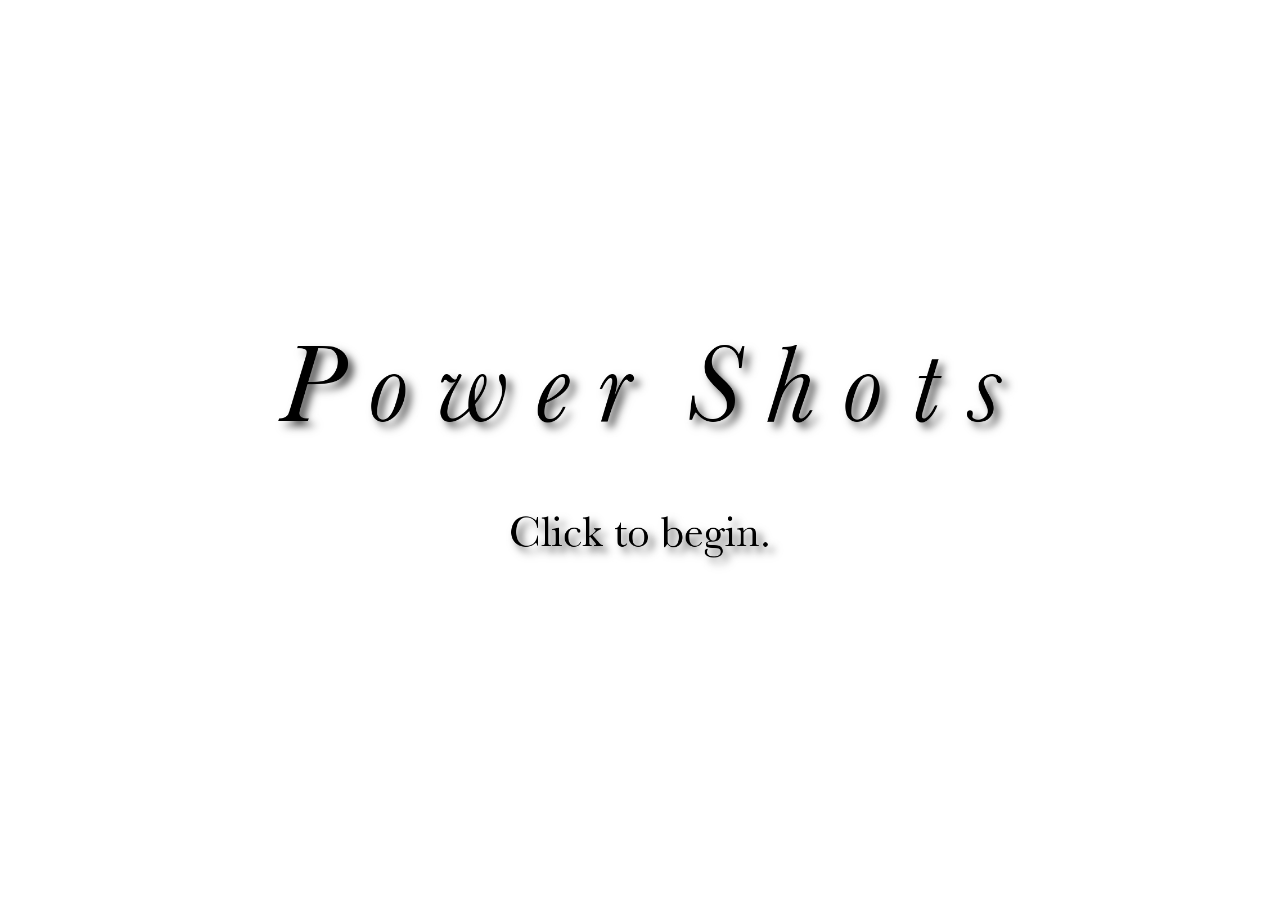
==== index.html @ 367d3592 "first commit" ====
<html>

<head>

  <link type="text/css" rel="stylesheet" href="stylesheet.css"/>
  <title>sean delanty</title>
  <link rel="icon" href="favicon.ico" type="image/x-icon" />

<script language="javascript">

var usedImages = {};
var usedImagesCount = 0;
var numImages = 22;
function displayImage(){

    var num = 1+Math.floor(Math.random() * (numImages));
    if (!usedImages[num]){
        document.canvas.src = 'images/'+num+'.jpg';
        usedImages[num] = true;
        usedImagesCount++;
        if (usedImagesCount == numImages) {
            usedImagesCount = 0;
            usedImages = {};
        }
    } else {
        displayImage();
    }
}

</script>

</head>

<body>

<center>
<img src="images/title.jpg" name="canvas" onclick="displayImage();"/ width=900px height=675px>
</center>

</body>

</html>
---- stylesheet.css ----
img {
  margin-top: 100px;
}
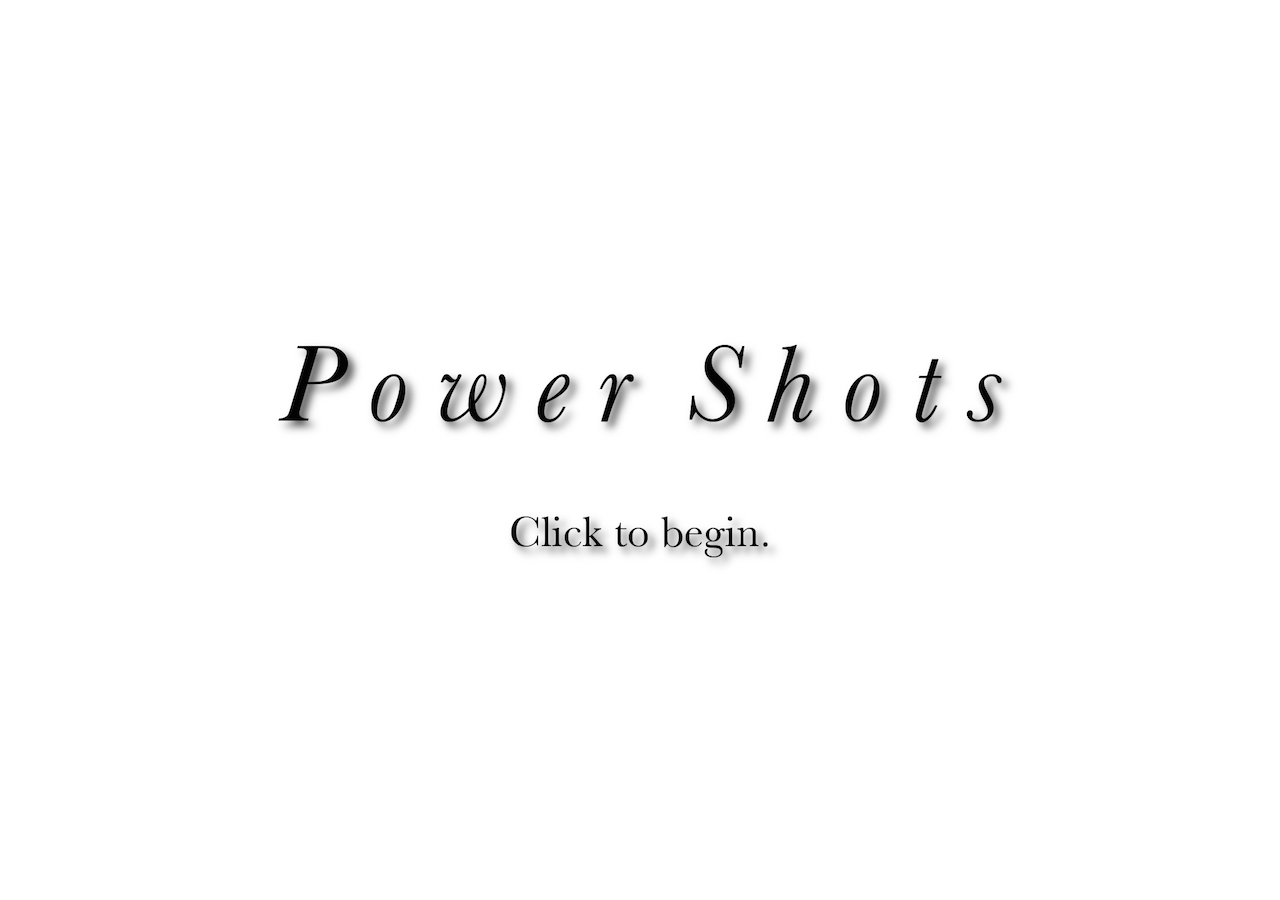
==== commit 40bcfe1b: "lots of changes" ====
--- a/index.html
+++ b/index.html
@@ -3,38 +3,17 @@
 <head>
 
   <link type="text/css" rel="stylesheet" href="stylesheet.css"/>
-  <title>sean delanty</title>
+  <title>Power Shots</title>
   <link rel="icon" href="favicon.ico" type="image/x-icon" />
-
-<script language="javascript">
-
-var usedImages = {};
-var usedImagesCount = 0;
-var numImages = 22;
-function displayImage(){
-
-    var num = 1+Math.floor(Math.random() * (numImages));
-    if (!usedImages[num]){
-        document.canvas.src = 'images/'+num+'.jpg';
-        usedImages[num] = true;
-        usedImagesCount++;
-        if (usedImagesCount == numImages) {
-            usedImagesCount = 0;
-            usedImages = {};
-        }
-    } else {
-        displayImage();
-    }
-}
-
-</script>
 
 </head>
 
 <body>
 
 <center>
-<img src="images/title.jpg" name="canvas" onclick="displayImage();"/ width=900px height=675px>
+
+<a href="photos.html"><img class="title" src="images/title.jpg" name="canvas" /></a>
+
 </center>
 
 </body>
--- a/stylesheet.css
+++ b/stylesheet.css
@@ -1,3 +1,8 @@
-img {
+img.title {
   margin-top: 100px;
 }
+
+img.photos {
+  margin-top: 100px;
+  box-shadow: 10px 10px 5px #444444;
+}
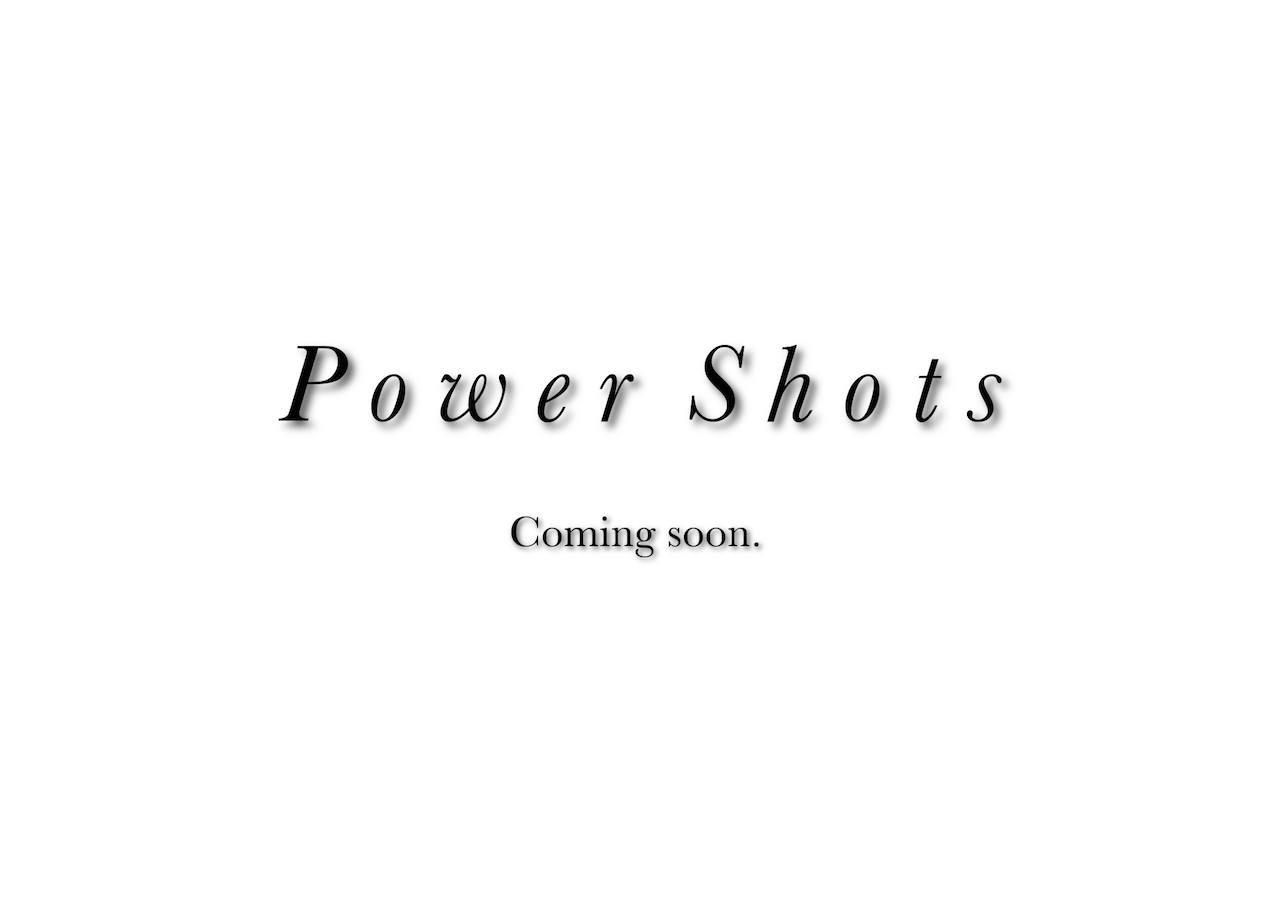
==== commit eb95c078: "Coming soon." ====
--- a/index.html
+++ b/index.html
@@ -11,8 +11,7 @@
 <body>
 
 <center>
-
-<a href="photos.html"><img class="title" src="images/title.jpg" name="canvas" /></a>
+<!--<a href="photos.html">--><img class="title" src="images/title.jpg" name="canvas" /><!--</a>-->
 
 </center>
 
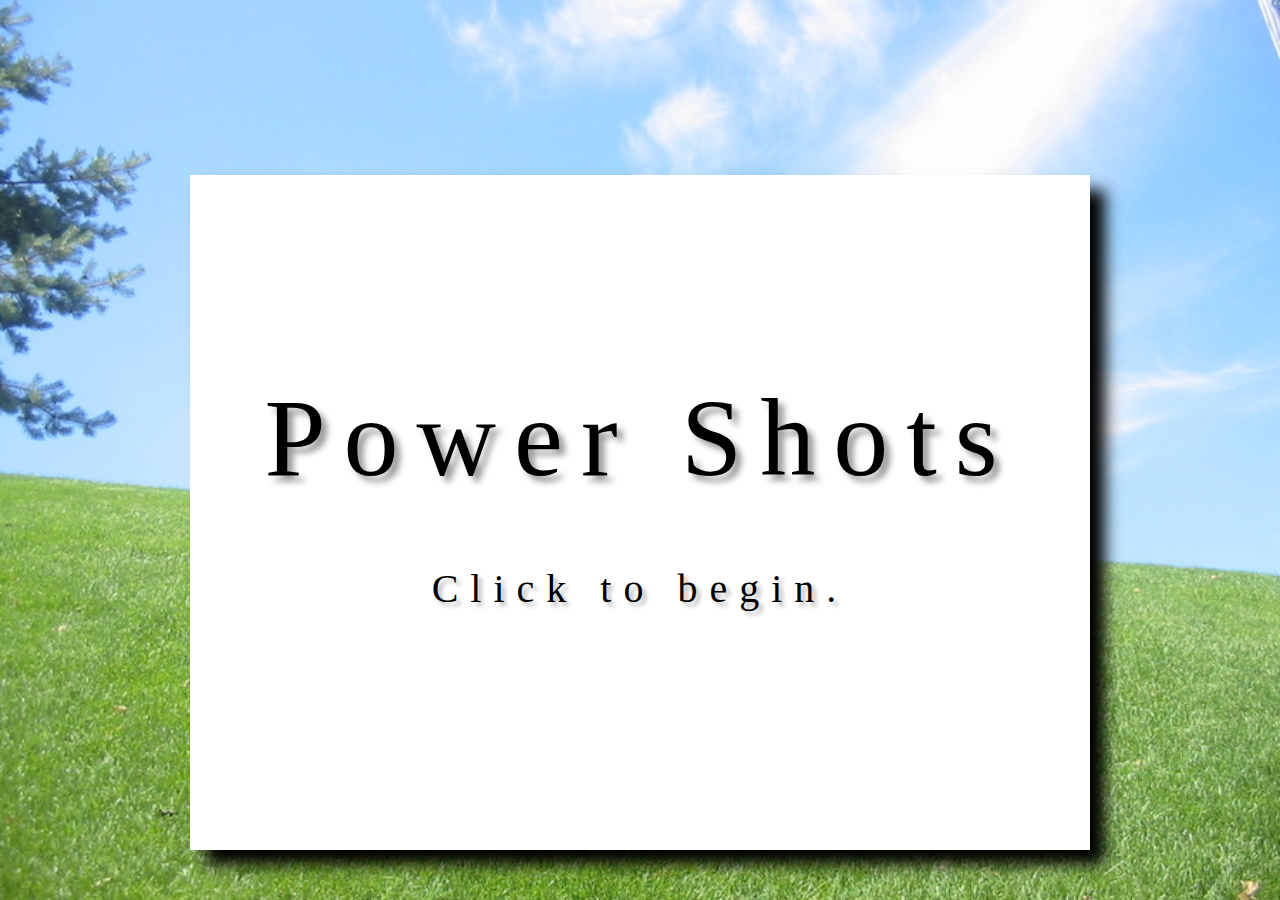
==== commit c447183b: "site v2" ====
--- a/index.html
+++ b/index.html
@@ -2,19 +2,37 @@
 
 <head>
 
+  <link href='https://fonts.googleapis.com/css?family=Lusitana' rel='stylesheet' type='text/css'>
   <link type="text/css" rel="stylesheet" href="stylesheet.css"/>
+  <script type="text/javascript">
+  var totalCount = 8;
+  function ChangeIt()
+  {
+  var num = Math.ceil( Math.random() * totalCount );
+  document.body.background = 'images/'+num+'.jpg';
+  document.body.style.backgroundRepeat = "repeat";// Background repeat
+  }
+  </script>
   <title>Power Shots</title>
-  <link rel="icon" href="favicon.ico" type="image/x-icon" />
 
 </head>
 
-<body>
+<body class="index">
 
-<center>
-<!--<a href="photos.html">--><img class="title" src="images/title.jpg" name="canvas" /><!--</a>-->
+  <div id="container">
 
-</center>
+    <div class="title">
+      <a href="photos.html">Power Shots</a>
+    </div>
+
+    <div class="click">
+      <a href="photos.html">Click to begin.</a>
+    </div>
+
+  </div>
 
 </body>
-
+<script type="text/javascript">
+ChangeIt();
+</script>
 </html>
--- a/stylesheet.css
+++ b/stylesheet.css
@@ -1,8 +1,52 @@
-img.title {
-  margin-top: 100px;
+.photos {
+  margin-top: 175px;
+  box-shadow: 15px 15px 15px #000000;
 }
 
-img.photos {
-  margin-top: 100px;
-  box-shadow: 10px 10px 5px #444444;
+#container {
+  width: 900px;
+  height: 675px;
+  position: relative;
+  margin-top: 175px;
+  margin-left: auto;
+  margin-right:auto;
+  background-color: white;
+  box-shadow: 15px 15px 15px #000000;
 }
+
+.title {
+  text-align: center;
+  position: absolute;
+  width: 900px;
+  right: 50%;
+  margin-right: -450px;
+  margin-top: 200px;
+  font-size: 110px;
+  text-shadow: 6px 6px 6px #999999;
+  letter-spacing: 18px;
+}
+
+.click {
+  text-align: center;
+  font-size: 40px;
+  text-shadow: 4px 4px 4px #b8b8b8;
+  position: absolute;
+  width: 900px;
+  right: 50%;
+  margin-right: -450px;
+  margin-top: 390px;
+  letter-spacing: 12px;
+}
+
+a {
+  color: #000000;
+  text-decoration: none;
+}
+
+body.index {
+  background: url(images/44.jpg) no-repeat center center fixed;
+  -webkit-background-size: cover;
+  -moz-background-size: cover;
+  -o-background-size: cover;
+  background-size: cover;
+}
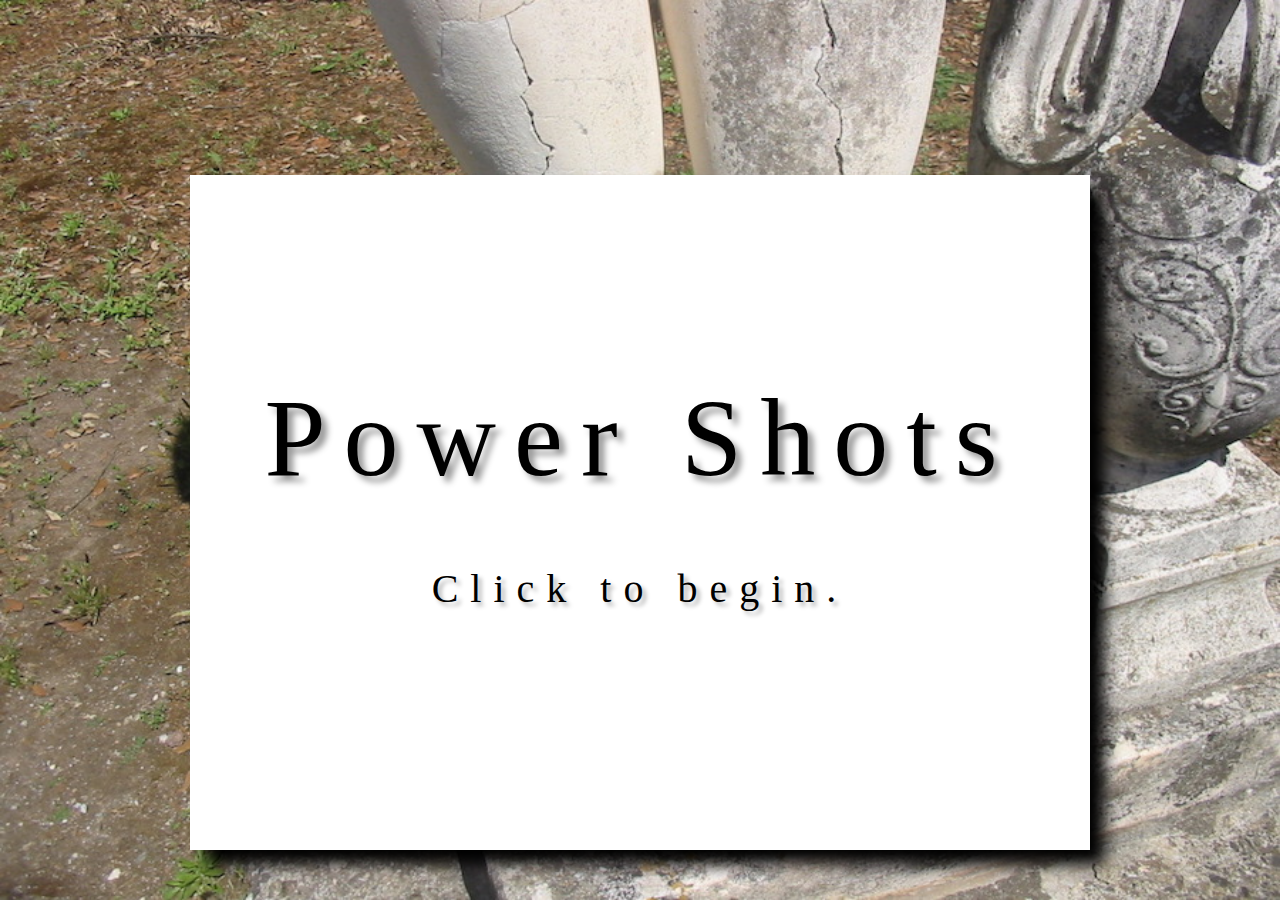
==== commit fa3f9701: "added new photos, made initial background random" ====
--- a/index.html
+++ b/index.html
@@ -4,7 +4,8 @@
 
   <link href='https://fonts.googleapis.com/css?family=Lusitana' rel='stylesheet' type='text/css'>
   <link type="text/css" rel="stylesheet" href="stylesheet.css"/>
-  <script type="text/javascript">
+  <script type="text/javascript" src="script.js"></script>
+  <!--<script type="text/javascript">
   var totalCount = 8;
   function ChangeIt()
   {
@@ -12,12 +13,12 @@
   document.body.background = 'images/'+num+'.jpg';
   document.body.style.backgroundRepeat = "repeat";// Background repeat
   }
-  </script>
+ </script>-->
   <title>Power Shots</title>
 
 </head>
 
-<body class="index">
+<body class="index" onload="ChangeIt()">
 
   <div id="container">
 
--- a/stylesheet.css
+++ b/stylesheet.css
@@ -9,7 +9,7 @@
   position: relative;
   margin-top: 175px;
   margin-left: auto;
-  margin-right:auto;
+  margin-right: auto;
   background-color: white;
   box-shadow: 15px 15px 15px #000000;
 }
@@ -43,7 +43,7 @@
   text-decoration: none;
 }
 
-body.index {
+/*body.index {
   background: url(images/44.jpg) no-repeat center center fixed;
   -webkit-background-size: cover;
   -moz-background-size: cover;
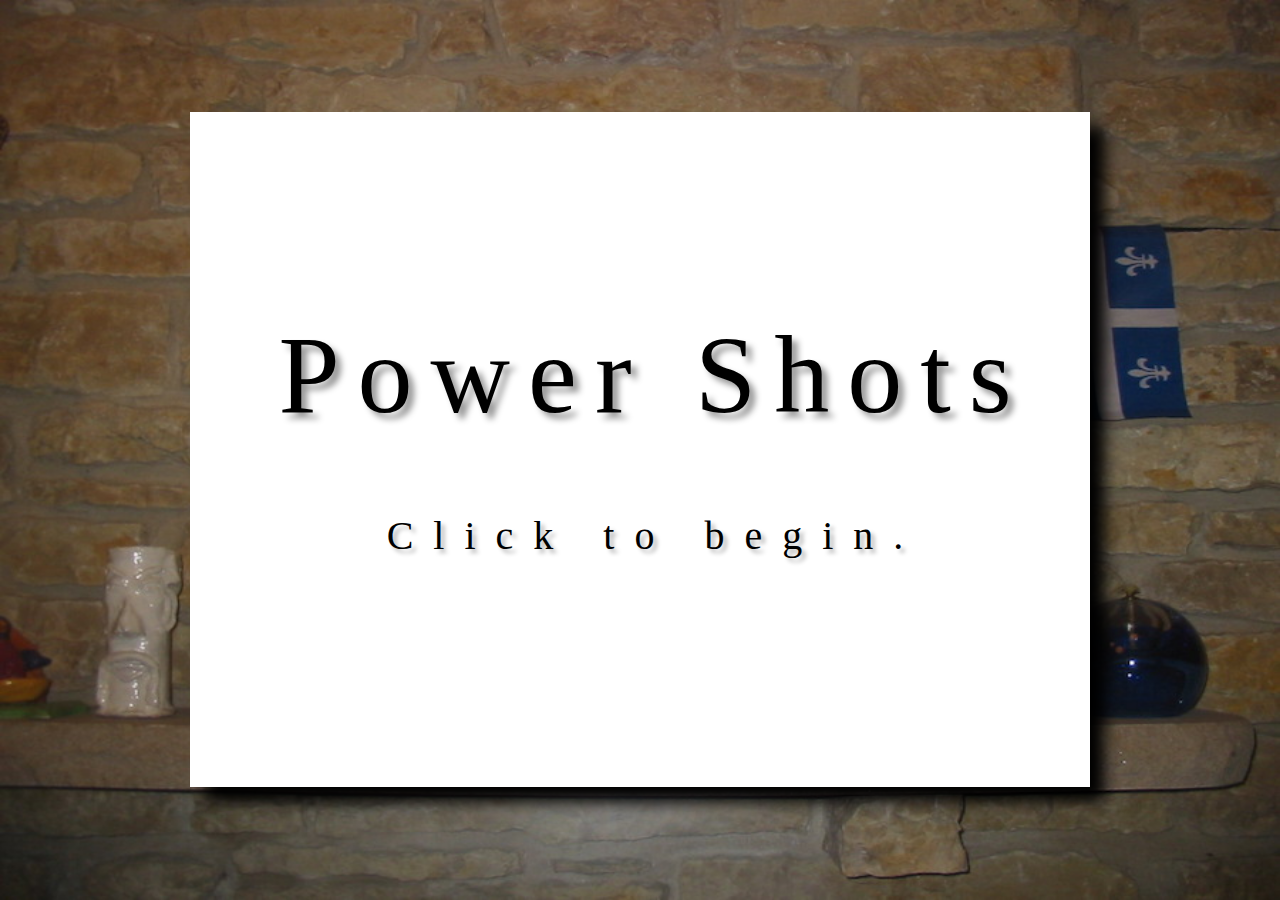
==== commit 5c35f668: "fixed repeated background load, removed vertical images" ====
--- a/index.html
+++ b/index.html
@@ -33,7 +33,9 @@
   </div>
 
 </body>
-<script type="text/javascript">
+
+<!--<script type="text/javascript">
 ChangeIt();
-</script>
+</script>-->
+
 </html>
--- a/stylesheet.css
+++ b/stylesheet.css
@@ -1,15 +1,20 @@
 .photos {
-  margin-top: 175px;
+  position: absolute;
+  left: 50%;
+  margin-left: -450px;
+  top: 50%;
+  margin-top: -338px;
   box-shadow: 15px 15px 15px #000000;
 }
 
 #container {
   width: 900px;
   height: 675px;
-  position: relative;
-  margin-top: 175px;
-  margin-left: auto;
-  margin-right: auto;
+  position: absolute;
+  left: 50%;
+  margin-left: -450px;
+  top: 50%;
+  margin-top: -338px;
   background-color: white;
   box-shadow: 15px 15px 15px #000000;
 }
@@ -19,7 +24,7 @@
   position: absolute;
   width: 900px;
   right: 50%;
-  margin-right: -450px;
+  margin-right: -464px;
   margin-top: 200px;
   font-size: 110px;
   text-shadow: 6px 6px 6px #999999;
@@ -33,9 +38,9 @@
   position: absolute;
   width: 900px;
   right: 50%;
-  margin-right: -450px;
-  margin-top: 390px;
-  letter-spacing: 12px;
+  margin-right: -465px;
+  margin-top: 400px;
+  letter-spacing: 20px;
 }
 
 a {
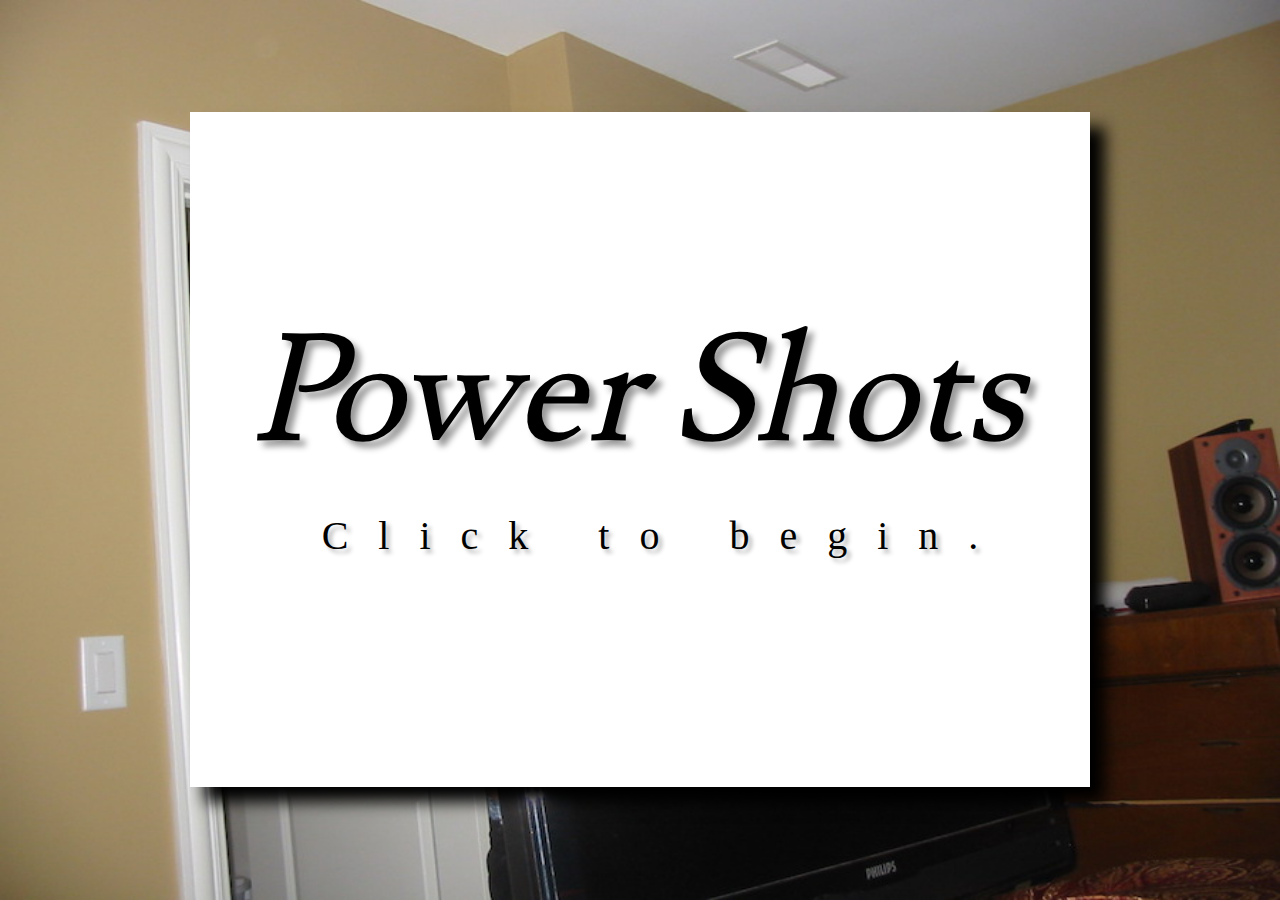
==== commit 5413a346: "changed image count, changed font family and formatting" ====
--- a/index.html
+++ b/index.html
@@ -34,8 +34,4 @@
 
 </body>
 
-<!--<script type="text/javascript">
-ChangeIt();
-</script>-->
-
 </html>
--- a/stylesheet.css
+++ b/stylesheet.css
@@ -24,11 +24,12 @@
   position: absolute;
   width: 900px;
   right: 50%;
-  margin-right: -464px;
-  margin-top: 200px;
-  font-size: 110px;
+  margin-right: -447px;
+  margin-top: 185px;
+  font-family: 'Lusitana', serif;
+  font-style: italic;
+  font-size: 150px;
   text-shadow: 6px 6px 6px #999999;
-  letter-spacing: 18px;
 }
 
 .click {
@@ -38,9 +39,9 @@
   position: absolute;
   width: 900px;
   right: 50%;
-  margin-right: -465px;
+  margin-right: -475px;
   margin-top: 400px;
-  letter-spacing: 20px;
+  letter-spacing: 30px;
 }
 
 a {
